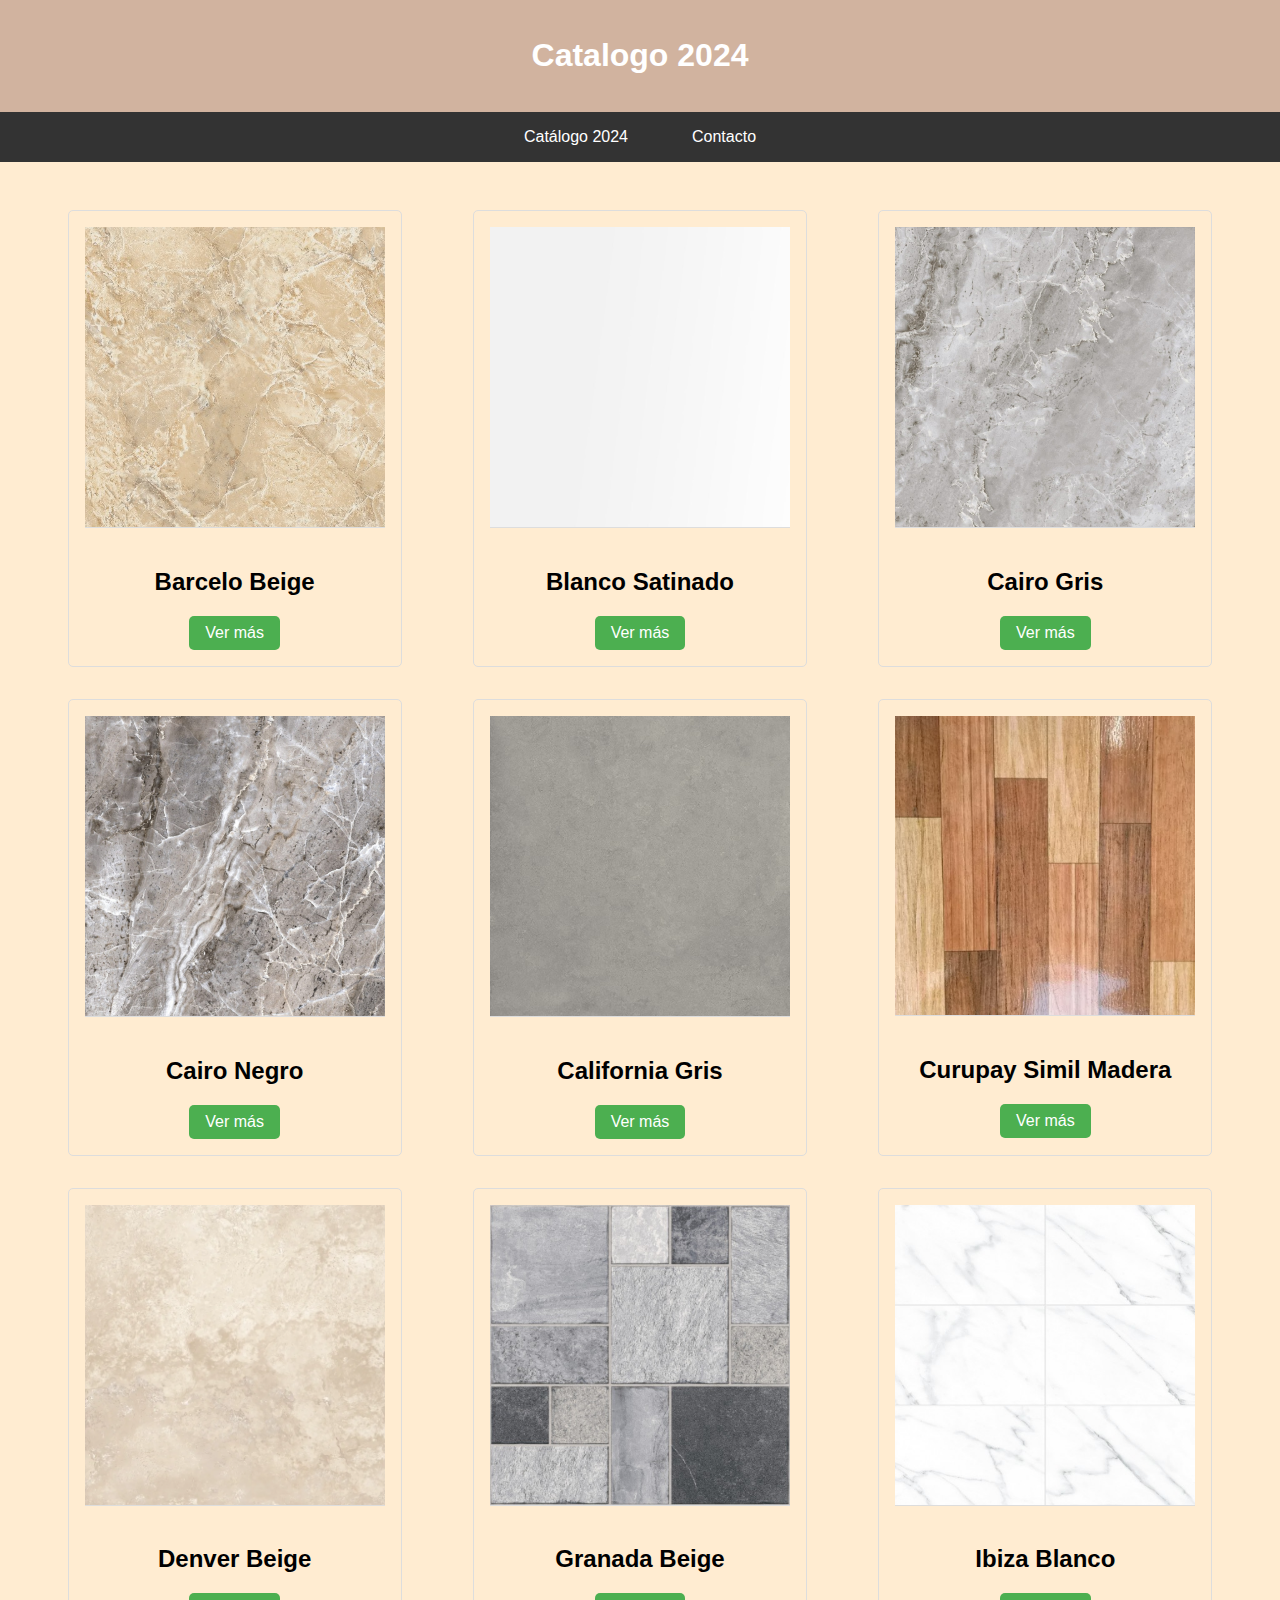
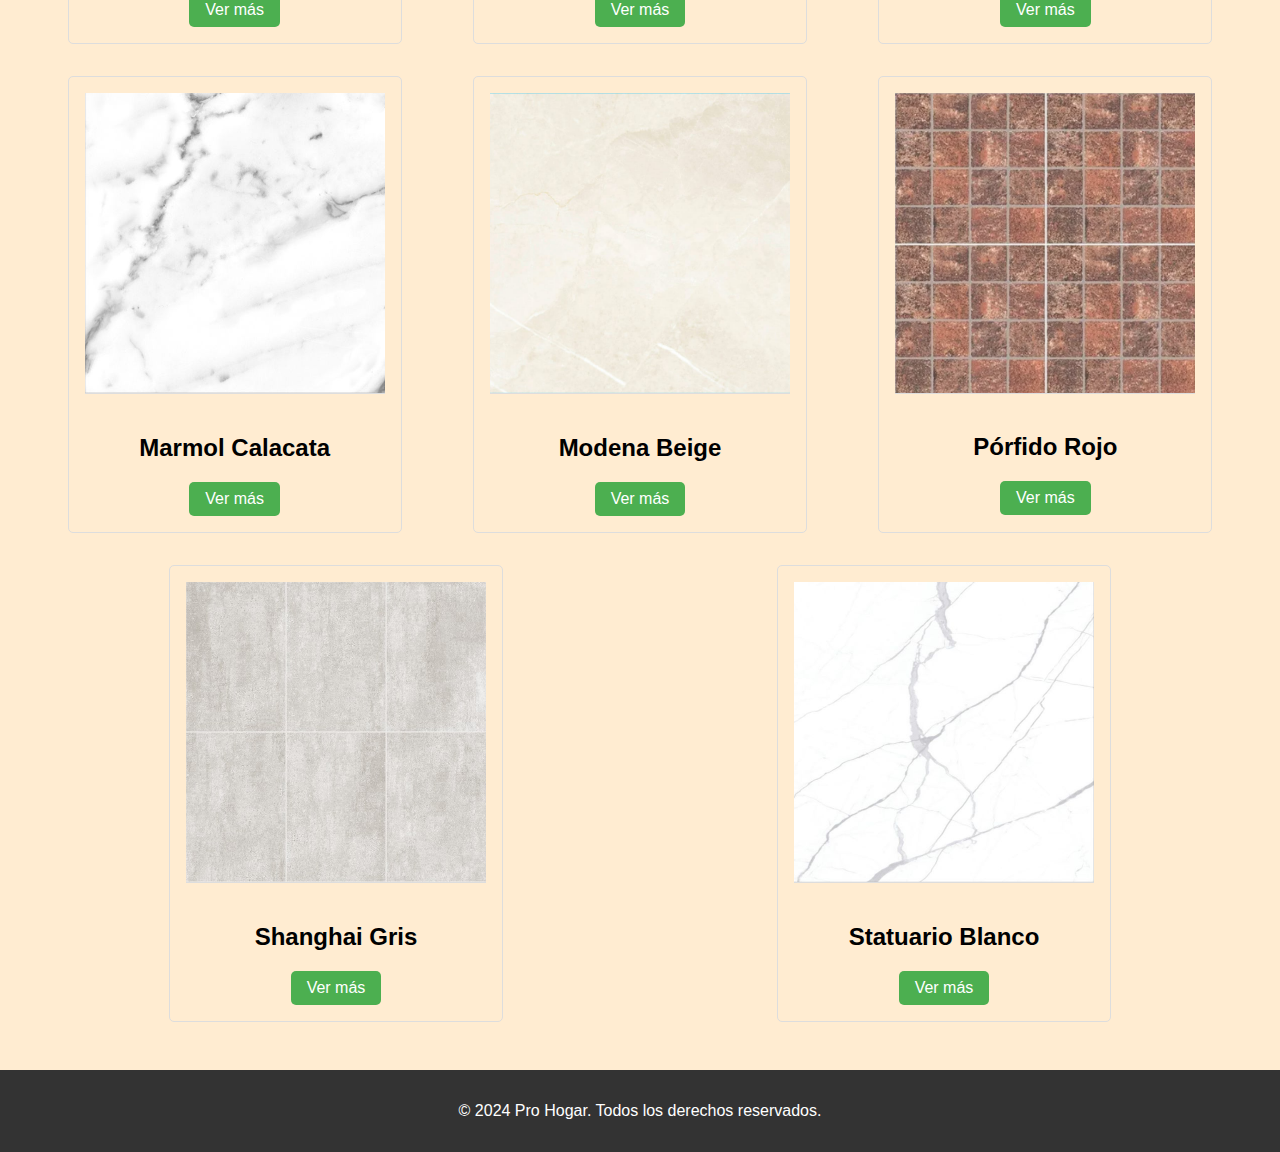
==== public/Catalogo2024/index.html @ 8706077a "Page index &Catalogo" ====
<!DOCTYPE html>
<html lang="es">
<head>
    <meta charset="UTF-8">
    <meta name="viewport" content="width=device-width, initial-scale=1.0">
    <title>Pro Hogar</title>
    <link rel="stylesheet" href="index.css">
    
</head>
<body>
<header>
    <h1>Catalogo 2024</h1>
</header>
<nav>
    <div class="menu-icon" onclick="toggleMenu()" aria-label="Menú">
            &#9776;
    </div>
    <ul id="nav-menu">
            <li><a href="#">Catálogo 2024</a></li>
            <li><a href="#">Contacto</a></li>
    </ul>
</nav>
<main>
<section class="product-list">
    <!-- Barcelo Beige -->
    <article class="product-item">
        <img src="imagenes/barcelosbeigecara01.png" alt="Barcelo Beige">
        <h2>Barcelo Beige</h2>
        <button onclick="openModal('modal1')">Ver más</button>


<div id="modal1" class="modal">
<div class="modal-content">
<div class="modal-header">
    <h2>Barcelo Beige</h2>
    <span class="close" onclick="closeModal('modal1')">&times;</span>
</div>
<div class="modal-body">
    <div class="carousel" id="modal1">
        <img src="imagenes/BarceloBeige/barcelobeige1.png" alt="Barcelo Beige" class="carousel-image">
        <img src="imagenes/BarceloBeige/barcelobeige2.png" alt="Barcelo Beige" class="carousel-image" style="display:none;">
        <img src="imagenes/BarceloBeige/barcelobeige3.png" alt="Barcelo Beige" class="carousel-image" style="display:none;">
        <img src="imagenes/BarceloBeige/barcelobeige4.png" alt="Barcelo Beige" class="carousel-image" style="display:none;">
        <img src="imagenes/BarceloBeige/barcelobeige5.png" alt="Barcelo Beige" class="carousel-image" style="display:none;">
        <a class="prev" onclick="changeSlide(-1)">&#10094;</a>
        <a class="next" onclick="changeSlide(1)">&#10095;</a>
    </div>
    <div class="carousel-indicators">
        <span class="dot" onclick="currentSlide(1)"></span>
        <span class="dot" onclick="currentSlide(2)"></span>
        <span class="dot" onclick="currentSlide(3)"></span>
        <span class="dot" onclick="currentSlide(4)"></span>
        <span class="dot" onclick="currentSlide(5)"></span>
    </div>
    <p>Uso: Piso Junta: 3mm Acabado: Brillante Textura: Liso Revestimiento mínimo: 3mm</p>
</div>
<div class="modal-footer">
    <button onclick="closeModal('modal1')">Cerrar</button>
</div>
</div>
</div>
    </article>
    <!-- Blanco Satinado -->
    <article class="product-item">
        <img src="imagenes/blancosatinado.png" alt="Blanco Satinado">
        <h2>Blanco Satinado</h2>
        <button onclick="openModal('modal2')">Ver más</button>
    
        <!-- Ventana emergente (modal) -->
        <div id="modal2" class="modal">
            <div class="modal-content">
                <div class="modal-header">
                    <h2>Blanco Satinado</h2>
                    <span class="close" onclick="closeModal('modal2')">&times;</span>
                </div>
                <div class="modal-body">
                    <div class="carousel">
                        <img src="imagenes/BlancoSatinado/blancosatinado1.png" alt="Blanco Satinado" class="carousel-image">
                        <img src="imagenes/BlancoSatinado/blancosatinado2.png" alt="Blanco Satinado" class="carousel-image">
                        <img src="imagenes/BlancoSatinado/blancosatinado3.png" alt="Blanco Satinado" class="carousel-image">
                        <img src="imagenes/BlancoSatinado/blancosatinado4.png" alt="Blanco Satinado" class="carousel-image">
                        <img src="imagenes/BlancoSatinado/blancosatinado5.png" alt="Blanco Satinado" class="carousel-image">
                        <img src="imagenes/BlancoSatinado/blancosatinado6.png" alt="Blanco Satinado" class="carousel-image">
                        <a class="prev" onclick="changeSlide(-1)">&#10094;</a>
                        <a class="next" onclick="changeSlide(1)">&#10095;</a>
                    </div>
                    <div class="carousel-indicators">
                        <span class="dot" onclick="currentSlide(1)"></span>
                        <span class="dot" onclick="currentSlide(2)"></span>
                        <span class="dot" onclick="currentSlide(3)"></span>
                        <span class="dot" onclick="currentSlide(4)"></span>
                        <span class="dot" onclick="currentSlide(5)"></span>
                        <span class="dot" onclick="currentSlide(6)"></span>
                    </div>
                    <p>Uso: Piso Junta: 3mm Acabado: Brillante Textura: Liso Revestimiento mínimo: 3mm</p>
                </div>
                <div class="modal-footer">
                    <button onclick="closeModal('modal2')">Cerrar</button>
                </div>
            </div>
        </div>
    </article>
    <!-- Cairo Gris -->
    <article class="product-item">
        <img src="imagenes/cairo-gris-placa.png" alt="Cairo Gris">
        <h2>Cairo Gris</h2>
        <button onclick="openModal('modal4')">Ver más</button>
    
        <!-- Ventana emergente (modal) -->
        <div id="modal4" class="modal">
            <div class="modal-content">
                <div class="modal-header">
                    <h2>Cairo Gris</h2>
                    <span class="close" onclick="closeModal('modal4')">&times;</span>
                </div>
                <div class="modal-body">
                    <div class="carousel">
                        <img src="imagenes/CairoGris/cairo-gris1.jpg" alt="Cairo Negro" class="carousel-image">
                        <img src="imagenes/CairoGris/cairo-gris2.jpg" alt="Cairo Negro" class="carousel-image" style="display:none;">
                        <img src="imagenes/CairoGris/cairo-gris3.jpg" alt="Cairo Negro" class="carousel-image" style="display:none;">
                        <img src="imagenes/CairoGris/cairo-gris4.jpg" alt="Cairo Negro" class="carousel-image" style="display:none;">
                        <a class="prev" onclick="changeSlide(-1)">&#10094;</a>
                        <a class="next" onclick="changeSlide(1)">&#10095;</a>
                    </div>
                    <div class="carousel-indicators">
                        <span class="dot" onclick="currentSlide(1)"></span>
                        <span class="dot" onclick="currentSlide(2)"></span>
                        <span class="dot" onclick="currentSlide(3)"></span>
                        <span class="dot" onclick="currentSlide(4)"></span>
                    </div>
                    <p>Uso: Piso Junta: 3mm Acabado: Brillante Textura: Liso Revestimiento mínimo: 3mm</p>
                </div>
                <div class="modal-footer">
                    <button onclick="closeModal('modal4')">Cerrar</button>
                </div>
            </div>
        </div>
    </article>
    <!-- Cairo Negro -->
    <article class="product-item">
        <img src="imagenes/cairo-negro-placa.png" alt="Cairo Negro">
        <h2>Cairo Negro</h2>
        <button onclick="openModal('modal3')">Ver más</button>
    
        <!-- Ventana emergente (modal) -->
        <div id="modal3" class="modal">
            <div class="modal-content">
                <div class="modal-header">
                    <h2>Cairo Negro</h2>
                    <span class="close" onclick="closeModal('modal3')">&times;</span>
                </div>
                <div class="modal-body">
                    <div class="carousel">
                        <img src="imagenes/CairoNegro/cairo-negro1.jpg" alt="Cairo Negro" class="carousel-image">
                        <img src="imagenes/CairoNegro/cairo-negro2.jpg" alt="Cairo Negro" class="carousel-image" style="display:none;">
                        <img src="imagenes/CairoNegro/cairo-negro3.jpg" alt="Cairo Negro" class="carousel-image" style="display:none;">
                        <img src="imagenes/CairoNegro/cairo-negro4.jpg" alt="Cairo Negro" class="carousel-image" style="display:none;">
                        <a class="prev" onclick="changeSlide(-1)">&#10094;</a>
                        <a class="next" onclick="changeSlide(1)">&#10095;</a>
                    </div>
                    <div class="carousel-indicators">
                        <span class="dot" onclick="currentSlide(1)"></span>
                        <span class="dot" onclick="currentSlide(2)"></span>
                        <span class="dot" onclick="currentSlide(3)"></span>
                        <span class="dot" onclick="currentSlide(4)"></span>
                    </div>
                    <p>Uso: Piso Junta: 3mm Acabado: Brillante Textura: Liso Revestimiento mínimo: 3mm</p>
                </div>
                <div class="modal-footer">
                    <button onclick="closeModal('modal3')">Cerrar</button>
                </div>
            </div>
        </div>
    </article>
    <!-- California Gris -->
    <article class="product-item">
        <img src="imagenes/californiagriscara01.png" alt="California Gris">
        <h2>California Gris</h2>
        <button onclick="openModal('modal5')">Ver más</button>
    
        <!-- Ventana emergente (modal) -->
        <div id="modal5" class="modal">
            <div class="modal-content">
                <div class="modal-header">
                    <h2>California Gris</h2>
                    <span class="close" onclick="closeModal('modal5')">&times;</span>
                </div>
                <div class="modal-body">
                    <div class="carousel">
                        <img src="imagenes/CaliforniaGris/californiagris1.png" alt="California Gris" class="carousel-image">
                        <img src="imagenes/CaliforniaGris/californiagris2.png" alt="California Gris" class="carousel-image" style="display:none;">
                        <img src="imagenes/CaliforniaGris/californiagris3.png" alt="California Gris" class="carousel-image" style="display:none;">
                        <img src="imagenes/CaliforniaGris/californiagris4.png" alt="California Gris" class="carousel-image" style="display:none;">
                        <a class="prev" onclick="changeSlide(-1)">&#10094;</a>
                        <a class="next" onclick="changeSlide(1)">&#10095;</a>
                    </div>
                    <div class="carousel-indicators">
                        <span class="dot" onclick="currentSlide(1)"></span>
                        <span class="dot" onclick="currentSlide(2)"></span>
                        <span class="dot" onclick="currentSlide(3)"></span>
                        <span class="dot" onclick="currentSlide(4)"></span>
                    </div>
                    <p>Uso: Piso Junta: 3mm Acabado: Brillante Textura: Liso Revestimiento mínimo: 3mm</p>
                </div>
                <div class="modal-footer">
                    <button onclick="closeModal('modal5')">Cerrar</button>
                </div>
            </div>
        </div>
    </article>
    <!-- Curupay Simil Madera -->
    <article class="product-item">
        <img src="imagenes/curupay.png" alt="Curupay Simil Madera">
        <h2>Curupay Simil Madera</h2>
        <button onclick="openModal('modal6')">Ver más</button>
    
        <!-- Ventana emergente (modal) -->
        <div id="modal6" class="modal">
            <div class="modal-content">
                <div class="modal-header">
                    <h2>Curupay Simil Madera</h2>
                    <span class="close" onclick="closeModal('modal6')">&times;</span>
                </div>
                <div class="modal-body">
                    <div class="carousel">
                        <img src="imagenes/CurupaySimilMadera/curupay1.png" alt="Curupay Simil Madera" class="carousel-image">
                        <img src="imagenes/CurupaySimilMadera/curupay2.png" alt="Curupay Simil Madera" class="carousel-image" style="display:none;">
                        <img src="imagenes/CurupaySimilMadera/curupay3.png" alt="Curupay Simil Madera" class="carousel-image" style="display:none;">
                        <img src="imagenes/CurupaySimilMadera/curupay4.png" alt="Curupay Simil Madera" class="carousel-image" style="display:none;">
                        <a class="prev" onclick="changeSlide(-1)">&#10094;</a>
                        <a class="next" onclick="changeSlide(1)">&#10095;</a>
                    </div>
                    <div class="carousel-indicators">
                        <span class="dot" onclick="currentSlide(1)"></span>
                        <span class="dot" onclick="currentSlide(2)"></span>
                        <span class="dot" onclick="currentSlide(3)"></span>
                        <span class="dot" onclick="currentSlide(4)"></span>
                    </div>
                    <p>Uso: Piso Junta: 3mm Acabado: Brillante Textura: Simil Madera Revestimiento mínimo: 3mm</p>
                </div>
                <div class="modal-footer">
                    <button onclick="closeModal('modal6')">Cerrar</button>
                </div>
            </div>
        </div>
    </article>
    <!-- Denver Beige -->
    <article class="product-item">
        <img src="imagenes/denverbeige.png" alt="Denver Beige">
        <h2>Denver Beige</h2>
        <button onclick="openModal('modal7')">Ver más</button>
    
        <!-- Ventana emergente (modal) -->
        <div id="modal7" class="modal">
            <div class="modal-content">
                <div class="modal-header">
                    <h2>Denver Beige</h2>
                    <span class="close" onclick="closeModal('modal7')">&times;</span>
                </div>
                <div class="modal-body">
                    <div class="carousel">
                        <img src="imagenes/DenverBeige/denverbeige1.png" alt="Denver Beige" class="carousel-image">
                        <img src="imagenes/DenverBeige/denverbeige2.png" alt="Denver Beige" class="carousel-image" style="display:none;">
                        <img src="imagenes/DenverBeige/denverbeige3.png" alt="Denver Beige" class="carousel-image" style="display:none;">
                        <img src="imagenes/DenverBeige/denverbeige4.png" alt="Denver Beige" class="carousel-image" style="display:none;">
                        <a class="prev" onclick="changeSlide(-1)">&#10094;</a>
                        <a class="next" onclick="changeSlide(1)">&#10095;</a>
                    </div>
                    <div class="carousel-indicators">
                        <span class="dot" onclick="currentSlide(1)"></span>
                        <span class="dot" onclick="currentSlide(2)"></span>
                        <span class="dot" onclick="currentSlide(3)"></span>
                        <span class="dot" onclick="currentSlide(4)"></span>
                    </div>
                    <p>Uso: Piso Junta: 3mm Acabado: Brillante Textura: Liso Revestimiento mínimo: 3mm</p>
                </div>
                <div class="modal-footer">
                    <button onclick="closeModal('modal7')">Cerrar</button>
                </div>
            </div>
        </div>
    </article>
    <!-- Granada Beige -->
    <article class="product-item">
        <img src="imagenes/granadabeige.png" alt="Granada Beige">
        <h2>Granada Beige</h2>
        <button onclick="openModal('modal8')">Ver más</button>
    
        <!-- Ventana emergente (modal) -->
        <div id="modal8" class="modal">
            <div class="modal-content">
                <div class="modal-header">
                    <h2>Granada Beige</h2>
                    <span class="close" onclick="closeModal('modal8')">&times;</span>
                </div>
                <div class="modal-body">
                    <div class="carousel">
                        <img src="imagenes/GranadaBeige/granadabeige1.png" alt="Granada Beige" class="carousel-image">
                        <img src="imagenes/GranadaBeige/granadabeige2.png" alt="Granada Beige" class="carousel-image" style="display:none;">
                        <img src="imagenes/GranadaBeige/granadabeige3.png" alt="Granada Beige" class="carousel-image" style="display:none;">
                        <img src="imagenes/GranadaBeige/granadabeige4.png" alt="Granada Beige" class="carousel-image" style="display:none;">
                        <a class="prev" onclick="changeSlide(-1)">&#10094;</a>
                        <a class="next" onclick="changeSlide(1)">&#10095;</a>
                    </div>
                    <div class="carousel-indicators">
                        <span class="dot" onclick="currentSlide(1)"></span>
                        <span class="dot" onclick="currentSlide(2)"></span>
                        <span class="dot" onclick="currentSlide(3)"></span>
                        <span class="dot" onclick="currentSlide(4)"></span>
                    </div>
                    <p>Uso: Piso Junta: 3mm Acabado: Brillante Textura: Liso Revestimiento mínimo: 3mm</p>
                </div>
                <div class="modal-footer">
                    <button onclick="closeModal('modal8')">Cerrar</button>
                </div>
            </div>
        </div>
    </article>
    <!-- Ibiza Blanco -->
    <article class="product-item">
        <img src="imagenes/paoibiza34x51.png" alt="Ibiza Blanco">
        <h2>Ibiza Blanco</h2>
        <button onclick="openModal('modal9')">Ver más</button>
    
        <!-- Ventana emergente (modal) -->
        <div id="modal9" class="modal">
            <div class="modal-content">
                <div class="modal-header">
                    <h2>Ibiza Blanco</h2>
                    <span class="close" onclick="closeModal('modal9')">&times;</span>
                </div>
                <div class="modal-body">
                    <div class="carousel">
                        <img src="imagenes/IbizaBlanco/ibizablanco1.png" alt="Ibiza Blanco" class="carousel-image">
                        <img src="imagenes/IbizaBlanco/ibizablanco2.png" alt="Ibiza Blanco" class="carousel-image" style="display:none;">
                        <img src="imagenes/IbizaBlanco/ibizablanco3.png" alt="Ibiza Blanco" class="carousel-image" style="display:none;">
                        <img src="imagenes/IbizaBlanco/ibizablanco4.png" alt="Ibiza Blanco" class="carousel-image" style="display:none;">
                        <a class="prev" onclick="changeSlide(-1)">&#10094;</a>
                        <a class="next" onclick="changeSlide(1)">&#10095;</a>
                    </div>
                    <div class="carousel-indicators">
                        <span class="dot" onclick="currentSlide(1)"></span>
                        <span class="dot" onclick="currentSlide(2)"></span>
                        <span class="dot" onclick="currentSlide(3)"></span>
                        <span class="dot" onclick="currentSlide(4)"></span>
                    </div>
                    <p>Uso: Piso Junta: 3mm Acabado: Brillante Textura: Liso Revestimiento mínimo: 3mm</p>
                </div>
                <div class="modal-footer">
                    <button onclick="closeModal('modal9')">Cerrar</button>
                </div>
            </div>
        </div>
    </article>
    <!-- Mármol Calacata -->
    <article class="product-item">
        <img src="imagenes/calacta-placa.png" alt="Ibiza Blanco">
        <h2>Marmol Calacata</h2>
        <button onclick="openModal('modal10')">Ver más</button>
    
        <!-- Ventana emergente (modal) -->
        <div id="modal10" class="modal">
            <div class="modal-content">
                <div class="modal-header">
                    <h2>Marmol Calacata</h2>
                    <span class="close" onclick="closeModal('modal10')">&times;</span>
                </div>
                <div class="modal-body">
                    <div class="carousel">
                        <img src="imagenes/MarmolCalacata/MarmolCalacata1.png" alt="Ibiza Blanco" class="carousel-image">
                        <img src="imagenes/MarmolCalacata/MarmolCalacata2.png" alt="Ibiza Blanco" class="carousel-image" style="display:none;"> 
                        <img src="imagenes/MarmolCalacata/MarmolCalacata3.png" alt="Ibiza Blanco" class="carousel-image" style="display:none;">
                        <img src="imagenes/MarmolCalacata/MarmolCalacata4.png" alt="Ibiza Blanco" class="carousel-image" style="display:none;">         
                        <a class="prev" onclick="changeSlide(-1)">&#10094;</a>
                        <a class="next" onclick="changeSlide(1)">&#10095;</a>
                    </div>
                    <div class="carousel-indicators">
                        <span class="dot" onclick="currentSlide(1)"></span>
                        <span class="dot" onclick="currentSlide(2)"></span>
                        <span class="dot" onclick="currentSlide(3)"></span>
                        <span class="dot" onclick="currentSlide(4)"></span>
                    </div>
                    <p>Uso: Piso Junta: 3mm Acabado: Brillante Textura: Liso Revestimiento mínimo: 3mm</p>
                </div>
                <div class="modal-footer">
                    <button onclick="closeModal('modal10')">Cerrar</button>
                </div>
            </div>
        </div>
    </article>
    <!-- Modena Beige -->
    <article class="product-item">
        <img src="imagenes/modenabeige.png" alt="Ibiza Blanco">
        <h2>Modena Beige</h2>
        <button onclick="openModal('modal11')">Ver más</button>
    
        <!-- Ventana emergente (modal) -->
        <div id="modal11" class="modal">
            <div class="modal-content">
                <div class="modal-header">
                    <h2>Modena Beige</h2>
                    <span class="close" onclick="closeModal('modal11')">&times;</span>
                </div>
                <div class="modal-body">
                    <div class="carousel">
                        <img src="imagenes/ModenaBeige/ModenaBeige1.png" alt="Ibiza Blanco" class="carousel-image">
                        <img src="imagenes/ModenaBeige/ModenaBeige2.png" alt="Ibiza Blanco" class="carousel-image" style="display:none;"> 
                        <img src="imagenes/ModenaBeige/ModenaBeige3.png" alt="Ibiza Blanco" class="carousel-image" style="display:none;">
                        <img src="imagenes/ModenaBeige/ModenaBeige4.png" alt="Ibiza Blanco" class="carousel-image" style="display:none;">         
                        <a class="prev" onclick="changeSlide(-1)">&#10094;</a>
                        <a class="next" onclick="changeSlide(1)">&#10095;</a>
                    </div>
                    <div class="carousel-indicators">
                        <span class="dot" onclick="currentSlide(1)"></span>
                        <span class="dot" onclick="currentSlide(2)"></span>
                        <span class="dot" onclick="currentSlide(3)"></span>
                        <span class="dot" onclick="currentSlide(4)"></span>
                    </div>
                    <p>Uso: Piso Junta: 3mm Acabado: Brillante Textura: Liso Revestimiento mínimo: 3mm</p>
                </div>
                <div class="modal-footer">
                    <button onclick="closeModal('modal11')">Cerrar</button>
                </div>
            </div>
        </div>
    </article>
    <!-- Pórfido Rojo --> 
    <article class="product-item">
        <img src="imagenes/porfido.png" alt="porfido">
        <h2>Pórfido Rojo</h2>
        <button onclick="openModal('modal12')">Ver más</button>
    
        <!-- Ventana emergente (modal) -->
        <div id="modal12" class="modal">
            <div class="modal-content">
                <div class="modal-header">
                    <h2>Pórfido Rojo</h2>
                    <span class="close" onclick="closeModal('modal12')">&times;</span>
                </div>
                <div class="modal-body">
                    <div class="carousel">
                        <img src="imagenes/PorfidoRojo/PorfidoRojo1.png" alt="porfido" class="carousel-image">
                        <img src="imagenes/PorfidoRojo/PorfidoRojo2.png" alt="porfido" class="carousel-image" style="display:none;"> 
                        <img src="imagenes/PorfidoRojo/PorfidoRojo3.png" alt="porfido" class="carousel-image" style="display:none;">
                        <img src="imagenes/PorfidoRojo/PorfidoRojo4.png" alt="porfido" class="carousel-image" style="display:none;">         
                        <a class="prev" onclick="changeSlide(-1)">&#10094;</a>
                        <a class="next" onclick="changeSlide(1)">&#10095;</a>
                    </div>
                    <div class="carousel-indicators">
                        <span class="dot" onclick="currentSlide(1)"></span>
                        <span class="dot" onclick="currentSlide(2)"></span>
                        <span class="dot" onclick="currentSlide(3)"></span>
                        <span class="dot" onclick="currentSlide(4)"></span>
                    </div>
                    <p>Uso: Piso Junta: 3mm Acabado: Brillante Textura: Liso Revestimiento mínimo: 3mm</p>
                </div>
                <div class="modal-footer">
                    <button onclick="closeModal('modal12')">Cerrar</button>
                </div>
            </div>
        </div>
    </article>
    <!-- Shanghai Gris -->
    <article class="product-item">
    <img src="imagenes/shangai34x51panelweb.png" alt="Shanghai Gris">
    <h2>Shanghai Gris</h2>
    <button onclick="openModal('modal13')">Ver más</button>

    <div id="modal13" class="modal">
        <div class="modal-content">
            <div class="modal-header">
                <h2>Shanghai Gris</h2>
                <span class="close" onclick="closeModal('modal13')">&times;</span>
            </div>
            <div class="modal-body">
                <div class="carousel">
                    <img src="imagenes/shanghigris/shanhi-gris1.png" alt="porfido" class="carousel-image">
                    <img src="imagenes/shanghigris/shanhi-gris2.png" alt="porfido" class="carousel-image" style="display:none;"> 
                    <img src="imagenes/shanghigris/shanhi-gris3.png" alt="porfido" class="carousel-image" style="display:none;">
                    <img src="imagenes/shanghigris/shanhi-gris4.png" alt="porfido" class="carousel-image" style="display:none;">
                    <a class="prev" onclick="changeSlide(-1)">&#10094;</a>
                    <a class="next" onclick="changeSlide(1)">&#10095;</a>
                </div>
                <div class="carousel-indicators">
                    <span class="dot" onclick="currentSlide(1)"></span>
                    <span class="dot" onclick="currentSlide(2)"></span>
                    <span class="dot" onclick="currentSlide(3)"></span>
                    <span class="dot" onclick="currentSlide(4)"></span>
                </div>
                <p>Uso: Piso Junta: 3mm Acabado: Brillante Textura: Liso Revestimiento mínimo: 3mm</p>
            </div>
            <div class="modal-footer">
                <button onclick="closeModal('modal13')">Cerrar</button>
            </div>
        </div>
    </div>
    </article>
    <!-- Statuario Blanco -->
    <article class="product-item">
        <img src="imagenes/statuario-blanco-placa.png" alt="Statuario Blanco">
        <h2>Statuario Blanco</h2>
        <button onclick="openModal('modal14')">Ver más</button>
    
        <div id="modal14" class="modal">
            <div class="modal-content">
                <div class="modal-header">
                    <h2>Statuario Blanco</h2>
                    <span class="close" onclick="closeModal('modal14')">&times;</span>
                </div>
                <div class="modal-body">
                    <div class="carousel">
                        <img src="imagenes/StautarioBlanco/statuarioblanco1.png" alt="porfido" class="carousel-image">
                        <img src="imagenes/StautarioBlanco/statuarioblanco2.png" alt="porfido" class="carousel-image" style="display:none;"> 
                        <img src="imagenes/StautarioBlanco/statuarioblanco3.png" alt="porfido" class="carousel-image" style="display:none;">
                        <img src="imagenes/StautarioBlanco/statuarioblanco4.png" alt="porfido" class="carousel-image" style="display:none;">
                        <img src="imagenes/StautarioBlanco/statuarioblanco5.png" alt="porfido" class="carousel-image" style="display:none;">


                        <a class="prev" onclick="changeSlide(-1)">&#10094;</a>
                        <a class="next" onclick="changeSlide(1)">&#10095;</a>
                    </div>
                    <div class="carousel-indicators">
                        <span class="dot" onclick="currentSlide(1)"></span>
                        <span class="dot" onclick="currentSlide(2)"></span>
                        <span class="dot" onclick="currentSlide(3)"></span>
                        <span class="dot" onclick="currentSlide(4)"></span>
                        <span class="dot" onclick="currentSlide(5)"></span>
                    </div>
                    <p>Uso: Piso Junta: 3mm Acabado: Brillante Textura: Liso Revestimiento mínimo: 3mm</p>
                </div>
                <div class="modal-footer">
                    <button onclick="closeModal('modal14')">Cerrar</button>
                </div>
            </div>
        </div>
        </article>

    

</section>
</main>
    <footer>
        <p>&copy; 2024 Pro Hogar. Todos los derechos reservados.</p>
    </footer>

    <script src="index.js"></script>
</body>
</html>
---- public/Catalogo2024/index.css ----
body {
  font-family: Arial, sans-serif;
  margin: 0;
  padding: 0;
  background-color: #ffecd1;
}

header {
  background-color: #d1b39f;
  color: white;
  text-align: center;
  padding: 1rem 0;
}

nav {
  background-color: #333;
  position: relative;
}

.menu-icon {
  display: none;
  font-size: 30px;
  color: white;
  padding: 1rem;
  cursor: pointer;
  text-align: right;
}

nav ul {
  list-style-type: none;
  padding: 0;
  margin: 0;
  display: flex;
  justify-content: center;
}

nav ul li {
  margin: 0 1rem;
}

nav ul li a {
  color: white;
  text-decoration: none;
  padding: 1rem;
  display: block;
}

nav ul li a:hover {
  background-color: #575757;
}

main {
  padding: 2rem;
}

.product-list {
  display: flex;
  justify-content: space-around;
  flex-wrap: wrap;
}

.product-item {
  border: 1px solid #ddd;
  border-radius: 5px;
  padding: 1rem;
  margin: 1rem;
  width: 300px;
  text-align: center;
}

.product-item img {
  max-width: 100%;
  height: auto;
  border-bottom: 1px solid #ddd;
  margin-bottom: 1rem;
}

.price {
  font-weight: bold;
  color: #4CAF50;
}

button {
  background-color: #4CAF50;
  color: white;
  border: none;
  padding: 0.5rem 1rem;
  text-align: center;
  cursor: pointer;
  border-radius: 5px;
  font-size: 1rem;
}

button:hover {
  background-color: #45a049;
}

footer {
  background-color: #333;
  color: white;
  text-align: center;
  padding: 1rem 0;
}

@media (max-width: 768px) {
  .menu-icon {
      display: block;
  }

  nav ul {
      display: none;
      flex-direction: column;
      width: 100%;
  }

  nav ul li {
      margin: 0;
      text-align: center;
  }

  nav ul li a {
      padding: 1rem 0;
  }
}

/* Estilos de la ventana emergente (modal) */
.modal {
  display: none;
  position: fixed;
  z-index: 1000;
  left: 0;
  top: 0;
  width: 100%;
  height: 100%;
  overflow: auto;
  background-color: rgba(0, 0, 0, 0.5);
}
.modal-content {
  background-color: #fff;
  margin: 5% auto;
  padding: 20px;
  border: 1px solid #888;
  width: 80%;
  max-width: 800px;
  position: relative;
}
.modal-header, .modal-body, .modal-footer {
  padding: 10px;
}
.modal-header {
  border-bottom: 1px solid #ddd;
  display: flex;
  justify-content: space-between;
  align-items: center;
}
.modal-header h2 {
  margin: 0;
}
.close {
  color: #aaa;
  font-size: 28px;
  font-weight: bold;
  cursor: pointer;
}
.close:hover,
.close:focus {
  color: #000;
  text-decoration: none;
  cursor: pointer;
}
.modal-body {
  text-align: center;
}
.modal-body p {
  text-align: center;
}
.modal-footer {
  text-align: center;
}
.carousel {
  position: relative;
  width: 100%;
  max-width: 600px;
  margin: auto;
}
.carousel img {
  width: 100%;
  max-height: 400px;
  object-fit: cover;
}
.prev, .next {
  cursor: pointer;
  position: absolute;
  top: 50%;
  width: auto;
  padding: 16px;
  color: white;
  font-weight: bold;
  font-size: 18px;
  transition: 0.6s ease;
  border-radius: 0 3px 3px 0;
  user-select: none;
  background-color: rgba(0, 0, 0, 0.5);
  transform: translateY(-50%);
}
.prev {
  left: 0;
  border-radius: 3px 0 0 3px;
}
.next {
  right: 0;
  border-radius: 0 3px 3px 0;
}
.prev:hover, .next:hover {
  background-color: rgba(0, 0, 0, 0.8);
}
.carousel-indicators {
  text-align: center;
  padding-top: 10px;
}
span.dot.active, .carousel-indicators .dot:hover {
  background-color: #717171;
}
.carousel-indicators .dot {
  cursor: pointer;
  height: 15px;
  width: 15px;
  margin: 0 2px;
  background-color: #bbb;
  border-radius: 50%;
  display: inline-block;
  transition: background-color 0.6s ease;
}


.dot {
  height: 15px;
  width: 15px;
  margin: 0 2px;
  background-color: #bbb;
  border-radius: 50%;
  display: inline-block;
  transition: background-color 0.3s ease;
}
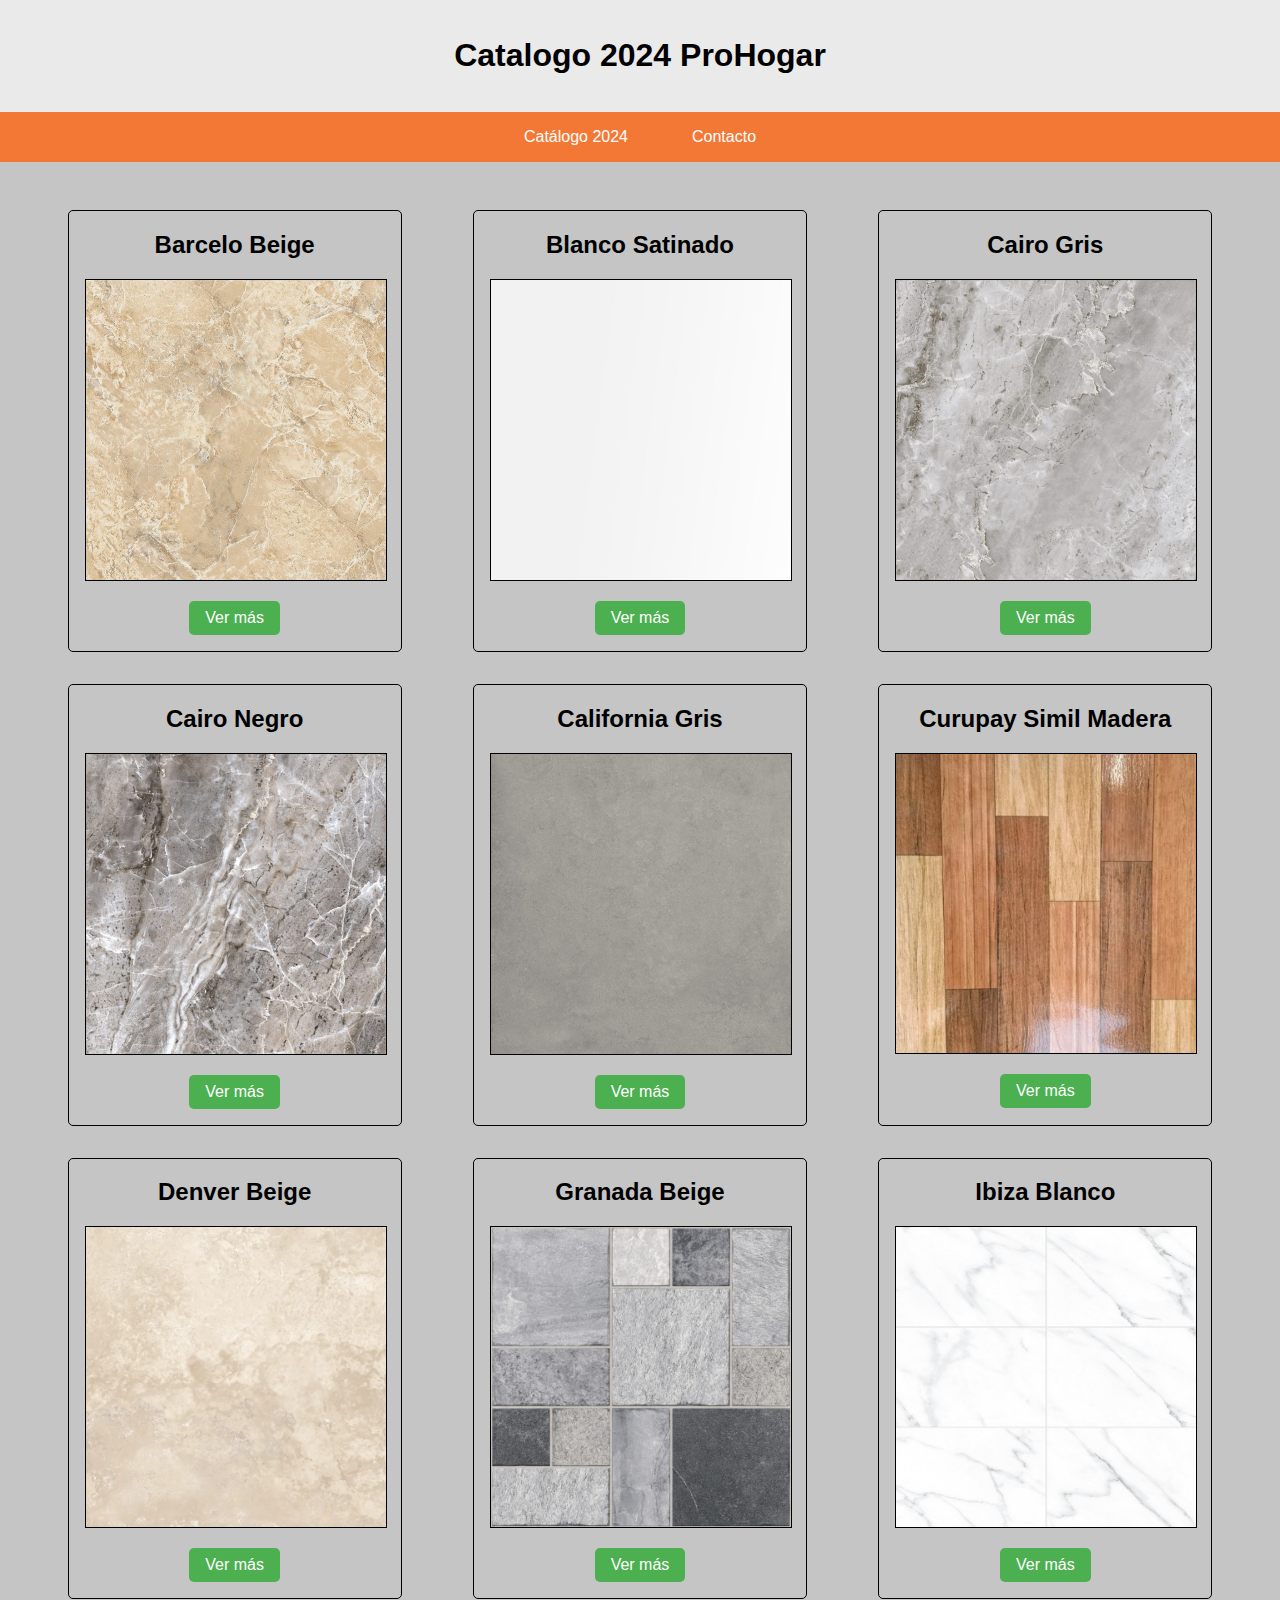
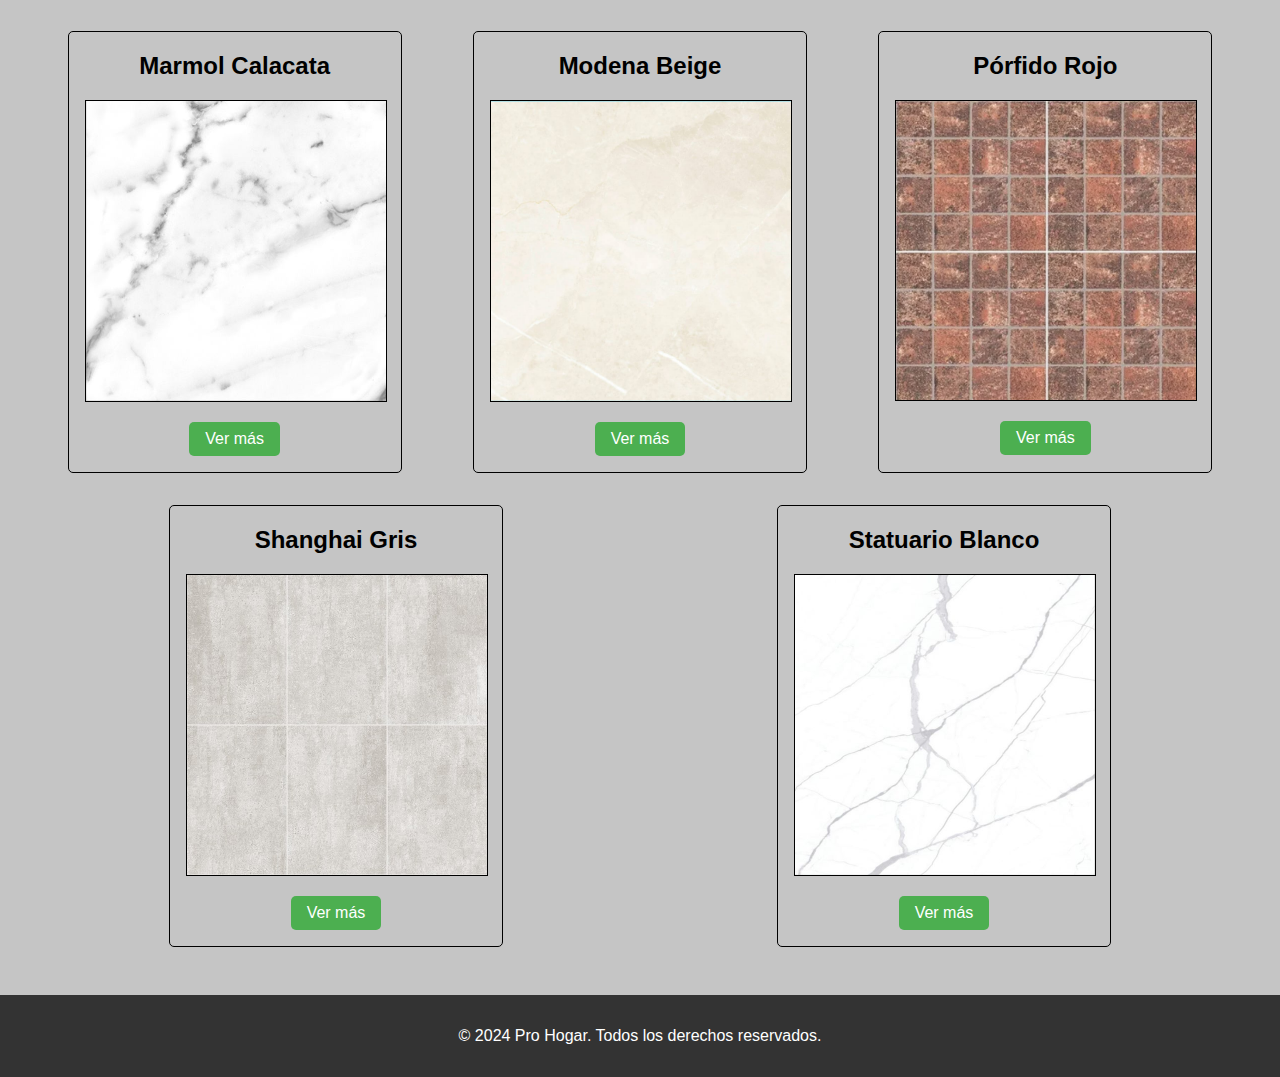
==== commit c45a3bfa: "patch redirect page contacto" ====
--- a/public/Catalogo2024/index.html
+++ b/public/Catalogo2024/index.html
@@ -9,34 +9,34 @@
 </head>
 <body>
 <header>
-    <h1>Catalogo 2024</h1>
+    <h1>Catalogo 2024 ProHogar</h1>
 </header>
 <nav>
     <div class="menu-icon" onclick="toggleMenu()" aria-label="Menú">
             &#9776;
     </div>
     <ul id="nav-menu">
-            <li><a href="#">Catálogo 2024</a></li>
-            <li><a href="#">Contacto</a></li>
+            <li><a href="/catalogo2024.html">Catálogo 2024</a></li>
+            <li><a href="/contacto.html">Contacto</a></li>
     </ul>
 </nav>
 <main>
 <section class="product-list">
     <!-- Barcelo Beige -->
     <article class="product-item">
+        <h2>Barcelo Beige</h2>
         <img src="imagenes/barcelosbeigecara01.png" alt="Barcelo Beige">
-        <h2>Barcelo Beige</h2>
         <button onclick="openModal('modal1')">Ver más</button>
 
 
-<div id="modal1" class="modal">
-<div class="modal-content">
-<div class="modal-header">
+    <div id="modal1" class="modal">
+    <div class="modal-content">
+    <div class="modal-header">
     <h2>Barcelo Beige</h2>
     <span class="close" onclick="closeModal('modal1')">&times;</span>
-</div>
-<div class="modal-body">
-    <div class="carousel" id="modal1">
+    </div>
+    <div class="modal-body">
+        <div class="carousel" id="modal1">
         <img src="imagenes/BarceloBeige/barcelobeige1.png" alt="Barcelo Beige" class="carousel-image">
         <img src="imagenes/BarceloBeige/barcelobeige2.png" alt="Barcelo Beige" class="carousel-image" style="display:none;">
         <img src="imagenes/BarceloBeige/barcelobeige3.png" alt="Barcelo Beige" class="carousel-image" style="display:none;">
@@ -44,8 +44,8 @@
         <img src="imagenes/BarceloBeige/barcelobeige5.png" alt="Barcelo Beige" class="carousel-image" style="display:none;">
         <a class="prev" onclick="changeSlide(-1)">&#10094;</a>
         <a class="next" onclick="changeSlide(1)">&#10095;</a>
-    </div>
-    <div class="carousel-indicators">
+        </div>
+        <div class="carousel-indicators">
         <span class="dot" onclick="currentSlide(1)"></span>
         <span class="dot" onclick="currentSlide(2)"></span>
         <span class="dot" onclick="currentSlide(3)"></span>
@@ -53,17 +53,18 @@
         <span class="dot" onclick="currentSlide(5)"></span>
     </div>
     <p>Uso: Piso Junta: 3mm Acabado: Brillante Textura: Liso Revestimiento mínimo: 3mm</p>
-</div>
-<div class="modal-footer">
+    </div>
+    <div class="modal-footer">
     <button onclick="closeModal('modal1')">Cerrar</button>
-</div>
-</div>
-</div>
+    </div>
+    </div>
+    </div>
     </article>
     <!-- Blanco Satinado -->
     <article class="product-item">
+        <h2>Blanco Satinado</h2>
         <img src="imagenes/blancosatinado.png" alt="Blanco Satinado">
-        <h2>Blanco Satinado</h2>
+        
         <button onclick="openModal('modal2')">Ver más</button>
     
         <!-- Ventana emergente (modal) -->
@@ -102,8 +103,9 @@
     </article>
     <!-- Cairo Gris -->
     <article class="product-item">
+        <h2>Cairo Gris</h2>
         <img src="imagenes/cairo-gris-placa.png" alt="Cairo Gris">
-        <h2>Cairo Gris</h2>
+        
         <button onclick="openModal('modal4')">Ver más</button>
     
         <!-- Ventana emergente (modal) -->
@@ -138,8 +140,9 @@
     </article>
     <!-- Cairo Negro -->
     <article class="product-item">
+        <h2>Cairo Negro</h2>
         <img src="imagenes/cairo-negro-placa.png" alt="Cairo Negro">
-        <h2>Cairo Negro</h2>
+        
         <button onclick="openModal('modal3')">Ver más</button>
     
         <!-- Ventana emergente (modal) -->
@@ -174,8 +177,9 @@
     </article>
     <!-- California Gris -->
     <article class="product-item">
+        <h2>California Gris</h2>
         <img src="imagenes/californiagriscara01.png" alt="California Gris">
-        <h2>California Gris</h2>
+        
         <button onclick="openModal('modal5')">Ver más</button>
     
         <!-- Ventana emergente (modal) -->
@@ -210,8 +214,9 @@
     </article>
     <!-- Curupay Simil Madera -->
     <article class="product-item">
+        <h2>Curupay Simil Madera</h2>
         <img src="imagenes/curupay.png" alt="Curupay Simil Madera">
-        <h2>Curupay Simil Madera</h2>
+        
         <button onclick="openModal('modal6')">Ver más</button>
     
         <!-- Ventana emergente (modal) -->
@@ -246,8 +251,9 @@
     </article>
     <!-- Denver Beige -->
     <article class="product-item">
+        <h2>Denver Beige</h2>
         <img src="imagenes/denverbeige.png" alt="Denver Beige">
-        <h2>Denver Beige</h2>
+        
         <button onclick="openModal('modal7')">Ver más</button>
     
         <!-- Ventana emergente (modal) -->
@@ -282,8 +288,8 @@
     </article>
     <!-- Granada Beige -->
     <article class="product-item">
-        <img src="imagenes/granadabeige.png" alt="Granada Beige">
         <h2>Granada Beige</h2>
+        <img src="imagenes/granadabeige.png" alt="Granada Beige">      
         <button onclick="openModal('modal8')">Ver más</button>
     
         <!-- Ventana emergente (modal) -->
@@ -318,8 +324,8 @@
     </article>
     <!-- Ibiza Blanco -->
     <article class="product-item">
+        <h2>Ibiza Blanco</h2>
         <img src="imagenes/paoibiza34x51.png" alt="Ibiza Blanco">
-        <h2>Ibiza Blanco</h2>
         <button onclick="openModal('modal9')">Ver más</button>
     
         <!-- Ventana emergente (modal) -->
@@ -354,8 +360,8 @@
     </article>
     <!-- Mármol Calacata -->
     <article class="product-item">
-        <img src="imagenes/calacta-placa.png" alt="Ibiza Blanco">
         <h2>Marmol Calacata</h2>
+        <img src="imagenes/calacta-placa.png" alt="Ibiza Blanco">      
         <button onclick="openModal('modal10')">Ver más</button>
     
         <!-- Ventana emergente (modal) -->
@@ -390,8 +396,8 @@
     </article>
     <!-- Modena Beige -->
     <article class="product-item">
-        <img src="imagenes/modenabeige.png" alt="Ibiza Blanco">
         <h2>Modena Beige</h2>
+        <img src="imagenes/modenabeige.png" alt="Ibiza Blanco"> 
         <button onclick="openModal('modal11')">Ver más</button>
     
         <!-- Ventana emergente (modal) -->
@@ -426,8 +432,8 @@
     </article>
     <!-- Pórfido Rojo --> 
     <article class="product-item">
-        <img src="imagenes/porfido.png" alt="porfido">
         <h2>Pórfido Rojo</h2>
+        <img src="imagenes/porfido.png" alt="porfido"> 
         <button onclick="openModal('modal12')">Ver más</button>
     
         <!-- Ventana emergente (modal) -->
@@ -462,8 +468,9 @@
     </article>
     <!-- Shanghai Gris -->
     <article class="product-item">
+    <h2>Shanghai Gris</h2>
     <img src="imagenes/shangai34x51panelweb.png" alt="Shanghai Gris">
-    <h2>Shanghai Gris</h2>
+    
     <button onclick="openModal('modal13')">Ver más</button>
 
     <div id="modal13" class="modal">
@@ -497,8 +504,8 @@
     </article>
     <!-- Statuario Blanco -->
     <article class="product-item">
+        <h2>Statuario Blanco</h2>
         <img src="imagenes/statuario-blanco-placa.png" alt="Statuario Blanco">
-        <h2>Statuario Blanco</h2>
         <button onclick="openModal('modal14')">Ver más</button>
     
         <div id="modal14" class="modal">
--- a/public/Catalogo2024/index.css
+++ b/public/Catalogo2024/index.css
@@ -2,19 +2,20 @@
   font-family: Arial, sans-serif;
   margin: 0;
   padding: 0;
-  background-color: #ffecd1;
+  background-color: #C5C5C5;
 }
 
 header {
-  background-color: #d1b39f;
-  color: white;
+  background-color: #EAEAEA;
+  color: black;
   text-align: center;
   padding: 1rem 0;
 }
 
 nav {
-  background-color: #333;
+  background-color: #F47835;
   position: relative;
+  color:black;
 }
 
 .menu-icon {
@@ -60,9 +61,9 @@
 }
 
 .product-item {
-  border: 1px solid #ddd;
+  border: 1px solid #000000;
   border-radius: 5px;
-  padding: 1rem;
+  padding: 0rem 1rem 1rem 1rem;
   margin: 1rem;
   width: 300px;
   text-align: center;
@@ -71,7 +72,7 @@
 .product-item img {
   max-width: 100%;
   height: auto;
-  border-bottom: 1px solid #ddd;
+  border: 1px solid #000000;
   margin-bottom: 1rem;
 }
 
@@ -144,6 +145,9 @@
   max-width: 800px;
   position: relative;
 }
+.modal-content h2{
+  padding-left: 15%;
+}
 .modal-header, .modal-body, .modal-footer {
   padding: 10px;
 }
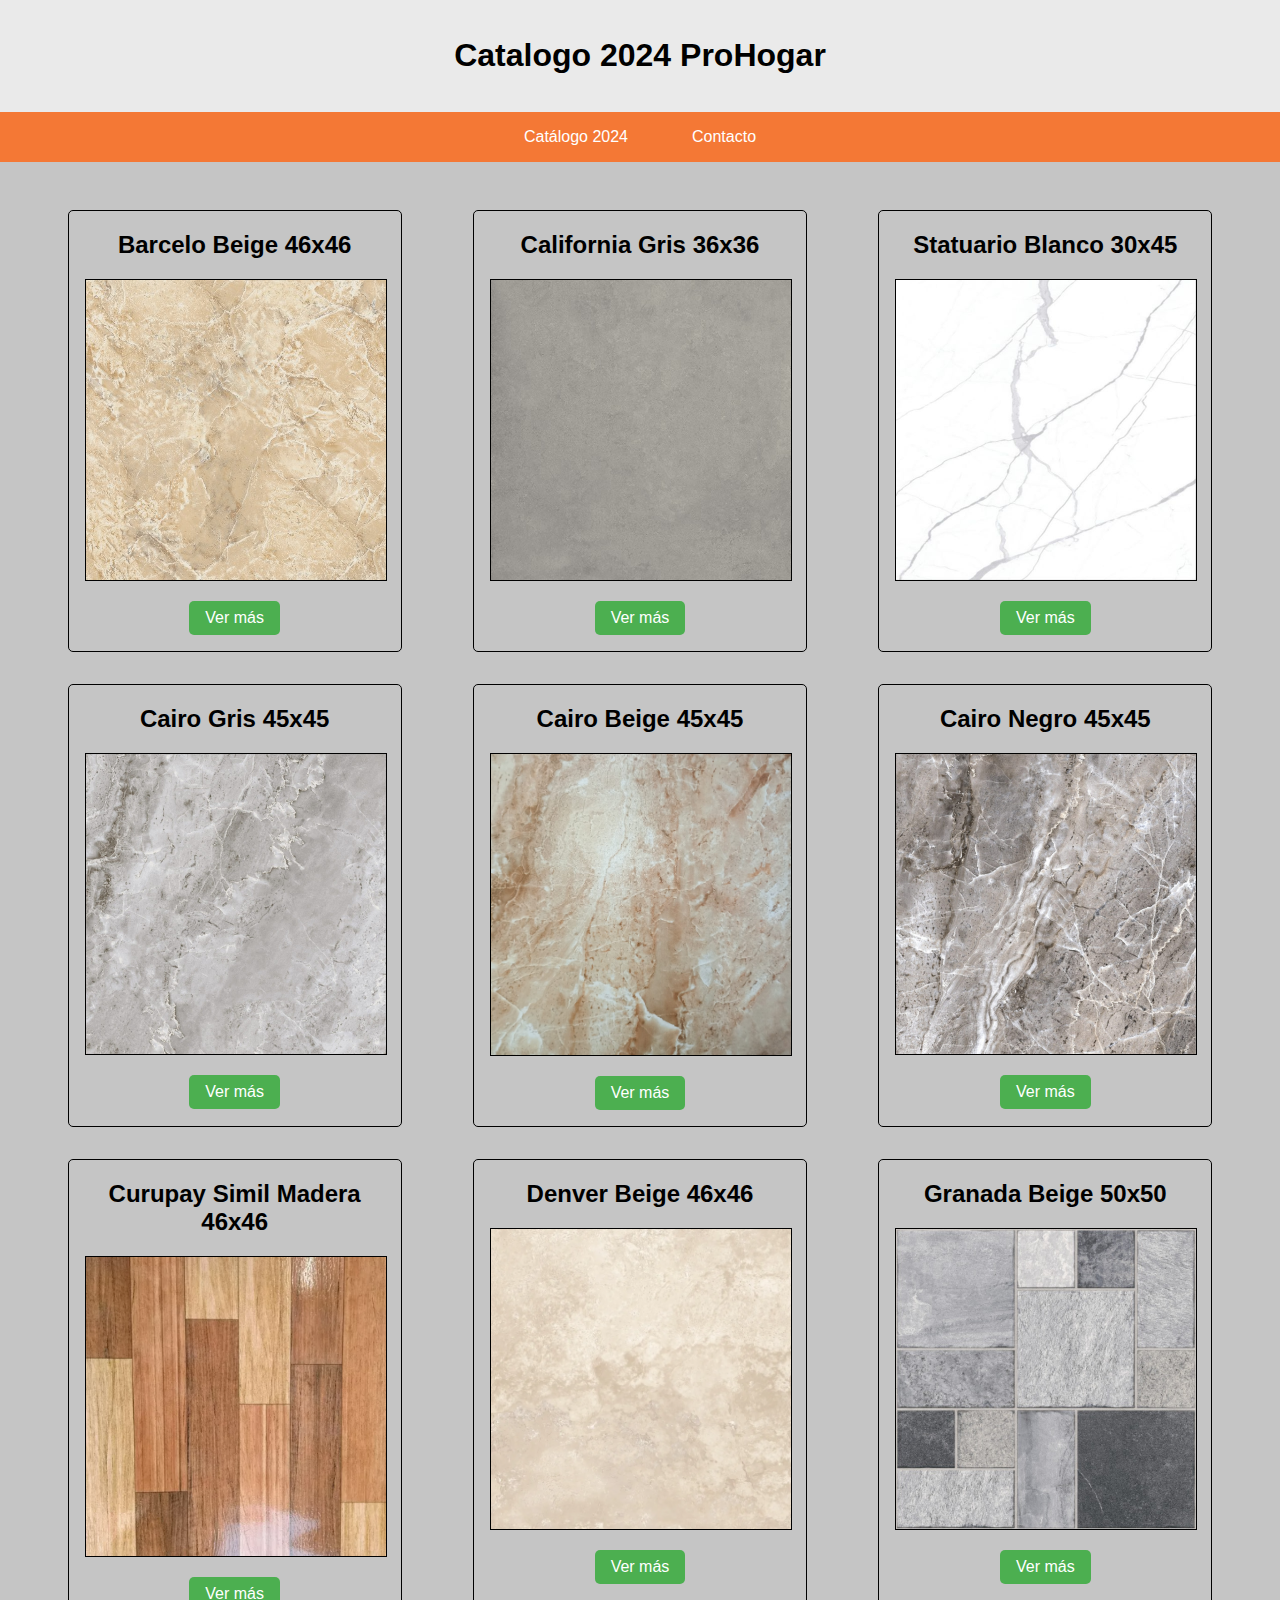
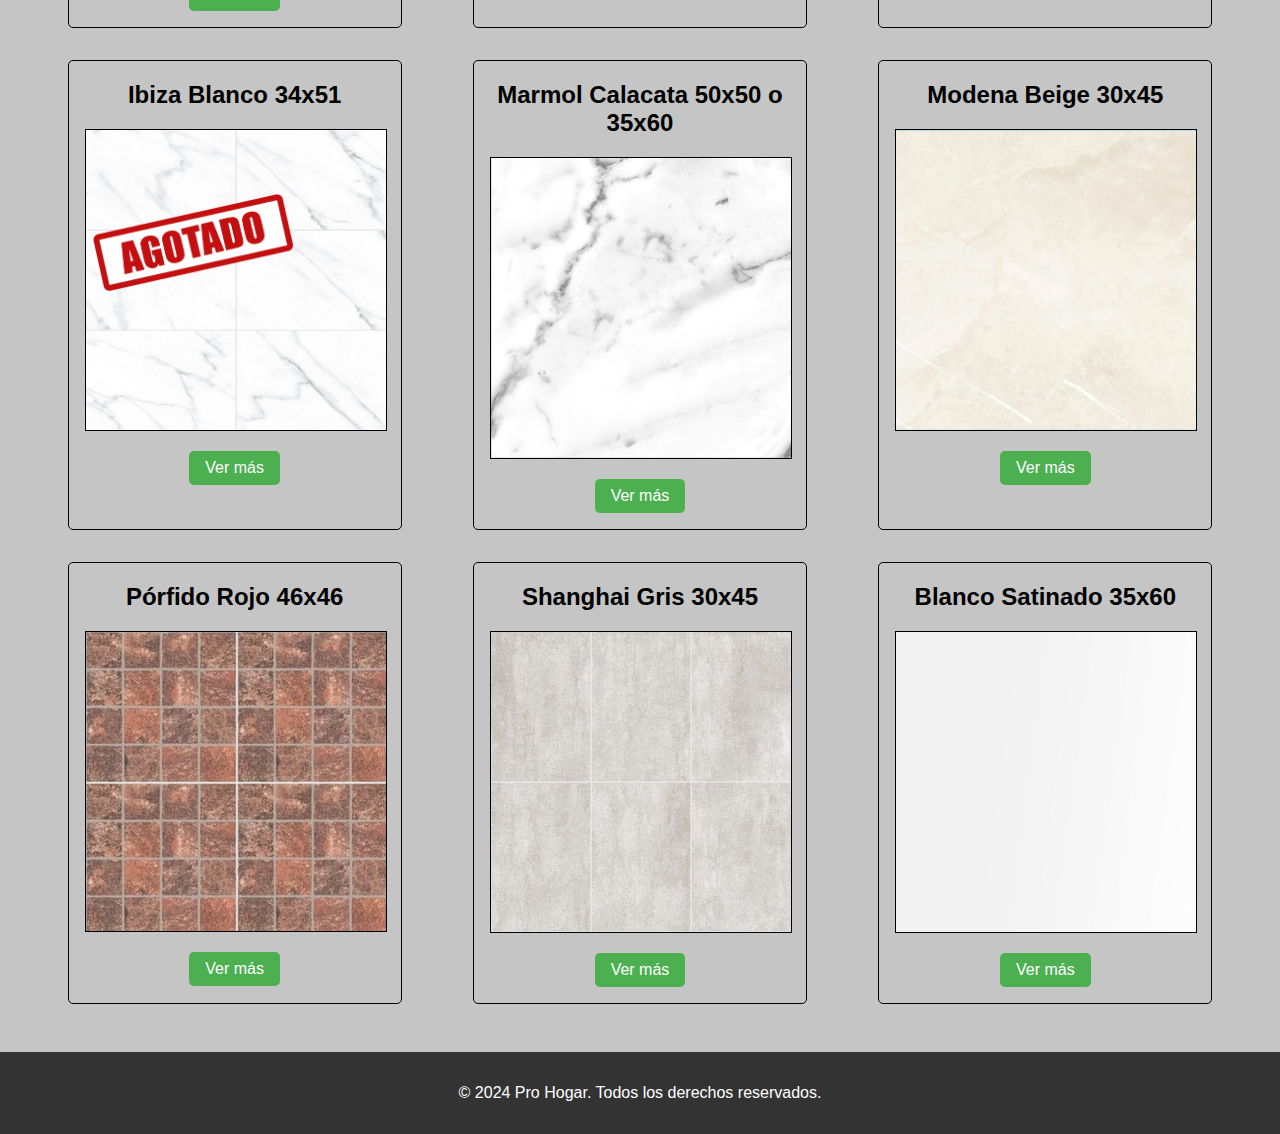
==== commit f7e00ca2: "Se realizo cambio en la pagina diseño y backend" ====
--- a/public/Catalogo2024/index.html
+++ b/public/Catalogo2024/index.html
@@ -20,11 +20,15 @@
             <li><a href="/contacto.html">Contacto</a></li>
     </ul>
 </nav>
+
+<style>
+    
+</style>
 <main>
 <section class="product-list">
     <!-- Barcelo Beige -->
     <article class="product-item">
-        <h2>Barcelo Beige</h2>
+        <h2>Barcelo Beige 46x46</h2>
         <img src="imagenes/barcelosbeigecara01.png" alt="Barcelo Beige">
         <button onclick="openModal('modal1')">Ver más</button>
 
@@ -32,7 +36,7 @@
     <div id="modal1" class="modal">
     <div class="modal-content">
     <div class="modal-header">
-    <h2>Barcelo Beige</h2>
+    <h2>Barcelo Beige 46x46</h2>
     <span class="close" onclick="closeModal('modal1')">&times;</span>
     </div>
     <div class="modal-body">
@@ -52,36 +56,77 @@
         <span class="dot" onclick="currentSlide(4)"></span>
         <span class="dot" onclick="currentSlide(5)"></span>
     </div>
-    <p>Uso: Piso Junta: 3mm Acabado: Brillante Textura: Liso Revestimiento mínimo: 3mm</p>
+    <div>
+        <div class="">
+        </div>
+    
+    </div>
+
     </div>
     <div class="modal-footer">
     <button onclick="closeModal('modal1')">Cerrar</button>
     </div>
     </div>
     </div>
-    </article>
-    <!-- Blanco Satinado -->
-    <article class="product-item">
-        <h2>Blanco Satinado</h2>
-        <img src="imagenes/blancosatinado.png" alt="Blanco Satinado">
-        
-        <button onclick="openModal('modal2')">Ver más</button>
-    
-        <!-- Ventana emergente (modal) -->
-        <div id="modal2" class="modal">
-            <div class="modal-content">
-                <div class="modal-header">
-                    <h2>Blanco Satinado</h2>
-                    <span class="close" onclick="closeModal('modal2')">&times;</span>
-                </div>
-                <div class="modal-body">
-                    <div class="carousel">
-                        <img src="imagenes/BlancoSatinado/blancosatinado1.png" alt="Blanco Satinado" class="carousel-image">
-                        <img src="imagenes/BlancoSatinado/blancosatinado2.png" alt="Blanco Satinado" class="carousel-image">
-                        <img src="imagenes/BlancoSatinado/blancosatinado3.png" alt="Blanco Satinado" class="carousel-image">
-                        <img src="imagenes/BlancoSatinado/blancosatinado4.png" alt="Blanco Satinado" class="carousel-image">
-                        <img src="imagenes/BlancoSatinado/blancosatinado5.png" alt="Blanco Satinado" class="carousel-image">
-                        <img src="imagenes/BlancoSatinado/blancosatinado6.png" alt="Blanco Satinado" class="carousel-image">
+    </article>  
+    <!-- California Gris -->
+    <article class="product-item">
+        <h2>California Gris 36x36</h2>
+        <img src="imagenes/californiagriscara01.png" alt="California Gris">
+        
+        <button onclick="openModal('modal5')">Ver más</button>
+    
+        <!-- Ventana emergente (modal) -->
+        <div id="modal5" class="modal">
+            <div class="modal-content">
+                <div class="modal-header">
+                    <h2>California Gris 36x36</h2>
+                    <span class="close" onclick="closeModal('modal5')">&times;</span>
+                </div>
+                <div class="modal-body">
+                    <div class="carousel">
+                        <img src="imagenes/CaliforniaGris/californiagris1.png" alt="California Gris" class="carousel-image">
+                        <img src="imagenes/CaliforniaGris/californiagris2.png" alt="California Gris" class="carousel-image" style="display:none;">
+                        <img src="imagenes/CaliforniaGris/californiagris3.png" alt="California Gris" class="carousel-image" style="display:none;">
+                        <img src="imagenes/CaliforniaGris/californiagris4.png" alt="California Gris" class="carousel-image" style="display:none;">
+                        <a class="prev" onclick="changeSlide(-1)">&#10094;</a>
+                        <a class="next" onclick="changeSlide(1)">&#10095;</a>
+                    </div>
+                    <div class="carousel-indicators">
+                        <span class="dot" onclick="currentSlide(1)"></span>
+                        <span class="dot" onclick="currentSlide(2)"></span>
+                        <span class="dot" onclick="currentSlide(3)"></span>
+                        <span class="dot" onclick="currentSlide(4)"></span>
+                    </div>
+                    
+                </div>
+                <div class="modal-footer">
+                    <button onclick="closeModal('modal5')">Cerrar</button>
+                </div>
+            </div>
+        </div>
+    </article>
+    <!-- Statuario Blanco -->
+    <article class="product-item">
+        <h2>Statuario Blanco 30x45</h2>
+        <img src="imagenes/statuario-blanco-placa.png" alt="Statuario Blanco">
+        <button onclick="openModal('modal14')">Ver más</button>
+    
+        <div id="modal14" class="modal">
+            <div class="modal-content">
+                <div class="modal-header">
+                    <h2>Statuario Blanco 30x45</h2>
+                    <span class="close" onclick="closeModal('modal14')">&times;</span>
+                </div>
+                <div class="modal-body">
+                    <div class="carousel">
+                        <img src="imagenes/StautarioBlanco/statuarioblanco1.png" alt="porfido" class="carousel-image">
+                        <img src="imagenes/StautarioBlanco/statuarioblanco2.png" alt="porfido" class="carousel-image" style="display:none;"> 
+                        <img src="imagenes/StautarioBlanco/statuarioblanco3.png" alt="porfido" class="carousel-image" style="display:none;">
+                        <img src="imagenes/StautarioBlanco/statuarioblanco4.png" alt="porfido" class="carousel-image" style="display:none;">
+                        <img src="imagenes/StautarioBlanco/statuarioblanco5.png" alt="porfido" class="carousel-image" style="display:none;">
+
+
                         <a class="prev" onclick="changeSlide(-1)">&#10094;</a>
                         <a class="next" onclick="changeSlide(1)">&#10095;</a>
                     </div>
@@ -91,19 +136,18 @@
                         <span class="dot" onclick="currentSlide(3)"></span>
                         <span class="dot" onclick="currentSlide(4)"></span>
                         <span class="dot" onclick="currentSlide(5)"></span>
-                        <span class="dot" onclick="currentSlide(6)"></span>
-                    </div>
-                    <p>Uso: Piso Junta: 3mm Acabado: Brillante Textura: Liso Revestimiento mínimo: 3mm</p>
-                </div>
-                <div class="modal-footer">
-                    <button onclick="closeModal('modal2')">Cerrar</button>
+                    </div>
+       
+                </div>
+                <div class="modal-footer">
+                    <button onclick="closeModal('modal14')">Cerrar</button>
                 </div>
             </div>
         </div>
     </article>
     <!-- Cairo Gris -->
     <article class="product-item">
-        <h2>Cairo Gris</h2>
+        <h2>Cairo Gris 45x45</h2>
         <img src="imagenes/cairo-gris-placa.png" alt="Cairo Gris">
         
         <button onclick="openModal('modal4')">Ver más</button>
@@ -112,7 +156,7 @@
         <div id="modal4" class="modal">
             <div class="modal-content">
                 <div class="modal-header">
-                    <h2>Cairo Gris</h2>
+                    <h2>Cairo Gris 45x45</h2>
                     <span class="close" onclick="closeModal('modal4')">&times;</span>
                 </div>
                 <div class="modal-body">
@@ -130,7 +174,7 @@
                         <span class="dot" onclick="currentSlide(3)"></span>
                         <span class="dot" onclick="currentSlide(4)"></span>
                     </div>
-                    <p>Uso: Piso Junta: 3mm Acabado: Brillante Textura: Liso Revestimiento mínimo: 3mm</p>
+                   
                 </div>
                 <div class="modal-footer">
                     <button onclick="closeModal('modal4')">Cerrar</button>
@@ -138,9 +182,46 @@
             </div>
         </div>
     </article>
+    <!-- Cairo Beige -->
+    <article class="product-item">
+        <h2>Cairo Beige 45x45</h2>
+        <img src="imagenes/cairobeige.jpg" alt="Cairo Gris">
+        
+        <button onclick="openModal('modal4')">Ver más</button>
+    
+        <!-- Ventana emergente (modal) -->
+        <div id="modal4" class="modal">
+            <div class="modal-content">
+                <div class="modal-header">
+                    <h2>Cairo Beige 45x45</h2>
+                    <span class="close" onclick="closeModal('modal4')">&times;</span>
+                </div>
+                <div class="modal-body">
+                    <div class="carousel">
+                        <img src="imagenes/CairoGris/cairo-gris1.jpg" alt="Cairo Negro" class="carousel-image">
+                        <img src="imagenes/CairoGris/cairo-gris2.jpg" alt="Cairo Negro" class="carousel-image" style="display:none;">
+                        <img src="imagenes/CairoGris/cairo-gris3.jpg" alt="Cairo Negro" class="carousel-image" style="display:none;">
+                        <img src="imagenes/CairoGris/cairo-gris4.jpg" alt="Cairo Negro" class="carousel-image" style="display:none;">
+                        <a class="prev" onclick="changeSlide(-1)">&#10094;</a>
+                        <a class="next" onclick="changeSlide(1)">&#10095;</a>
+                    </div>
+                    <div class="carousel-indicators">
+                        <span class="dot" onclick="currentSlide(1)"></span>
+                        <span class="dot" onclick="currentSlide(2)"></span>
+                        <span class="dot" onclick="currentSlide(3)"></span>
+                        <span class="dot" onclick="currentSlide(4)"></span>
+                    </div>
+                  
+                </div>
+                <div class="modal-footer">
+                    <button onclick="closeModal('modal4')">Cerrar</button>
+                </div>
+            </div>
+        </div>
+    </article>
     <!-- Cairo Negro -->
     <article class="product-item">
-        <h2>Cairo Negro</h2>
+        <h2>Cairo Negro 45x45</h2>
         <img src="imagenes/cairo-negro-placa.png" alt="Cairo Negro">
         
         <button onclick="openModal('modal3')">Ver más</button>
@@ -149,7 +230,7 @@
         <div id="modal3" class="modal">
             <div class="modal-content">
                 <div class="modal-header">
-                    <h2>Cairo Negro</h2>
+                    <h2>Cairo Negro 45x45</h2>
                     <span class="close" onclick="closeModal('modal3')">&times;</span>
                 </div>
                 <div class="modal-body">
@@ -167,7 +248,6 @@
                         <span class="dot" onclick="currentSlide(3)"></span>
                         <span class="dot" onclick="currentSlide(4)"></span>
                     </div>
-                    <p>Uso: Piso Junta: 3mm Acabado: Brillante Textura: Liso Revestimiento mínimo: 3mm</p>
                 </div>
                 <div class="modal-footer">
                     <button onclick="closeModal('modal3')">Cerrar</button>
@@ -175,46 +255,9 @@
             </div>
         </div>
     </article>
-    <!-- California Gris -->
-    <article class="product-item">
-        <h2>California Gris</h2>
-        <img src="imagenes/californiagriscara01.png" alt="California Gris">
-        
-        <button onclick="openModal('modal5')">Ver más</button>
-    
-        <!-- Ventana emergente (modal) -->
-        <div id="modal5" class="modal">
-            <div class="modal-content">
-                <div class="modal-header">
-                    <h2>California Gris</h2>
-                    <span class="close" onclick="closeModal('modal5')">&times;</span>
-                </div>
-                <div class="modal-body">
-                    <div class="carousel">
-                        <img src="imagenes/CaliforniaGris/californiagris1.png" alt="California Gris" class="carousel-image">
-                        <img src="imagenes/CaliforniaGris/californiagris2.png" alt="California Gris" class="carousel-image" style="display:none;">
-                        <img src="imagenes/CaliforniaGris/californiagris3.png" alt="California Gris" class="carousel-image" style="display:none;">
-                        <img src="imagenes/CaliforniaGris/californiagris4.png" alt="California Gris" class="carousel-image" style="display:none;">
-                        <a class="prev" onclick="changeSlide(-1)">&#10094;</a>
-                        <a class="next" onclick="changeSlide(1)">&#10095;</a>
-                    </div>
-                    <div class="carousel-indicators">
-                        <span class="dot" onclick="currentSlide(1)"></span>
-                        <span class="dot" onclick="currentSlide(2)"></span>
-                        <span class="dot" onclick="currentSlide(3)"></span>
-                        <span class="dot" onclick="currentSlide(4)"></span>
-                    </div>
-                    <p>Uso: Piso Junta: 3mm Acabado: Brillante Textura: Liso Revestimiento mínimo: 3mm</p>
-                </div>
-                <div class="modal-footer">
-                    <button onclick="closeModal('modal5')">Cerrar</button>
-                </div>
-            </div>
-        </div>
-    </article>
     <!-- Curupay Simil Madera -->
     <article class="product-item">
-        <h2>Curupay Simil Madera</h2>
+        <h2>Curupay Simil Madera 46x46</h2>
         <img src="imagenes/curupay.png" alt="Curupay Simil Madera">
         
         <button onclick="openModal('modal6')">Ver más</button>
@@ -223,7 +266,7 @@
         <div id="modal6" class="modal">
             <div class="modal-content">
                 <div class="modal-header">
-                    <h2>Curupay Simil Madera</h2>
+                    <h2>Curupay Simil Madera 46x46</h2>
                     <span class="close" onclick="closeModal('modal6')">&times;</span>
                 </div>
                 <div class="modal-body">
@@ -241,7 +284,6 @@
                         <span class="dot" onclick="currentSlide(3)"></span>
                         <span class="dot" onclick="currentSlide(4)"></span>
                     </div>
-                    <p>Uso: Piso Junta: 3mm Acabado: Brillante Textura: Simil Madera Revestimiento mínimo: 3mm</p>
                 </div>
                 <div class="modal-footer">
                     <button onclick="closeModal('modal6')">Cerrar</button>
@@ -251,7 +293,7 @@
     </article>
     <!-- Denver Beige -->
     <article class="product-item">
-        <h2>Denver Beige</h2>
+        <h2>Denver Beige 46x46</h2>
         <img src="imagenes/denverbeige.png" alt="Denver Beige">
         
         <button onclick="openModal('modal7')">Ver más</button>
@@ -260,7 +302,7 @@
         <div id="modal7" class="modal">
             <div class="modal-content">
                 <div class="modal-header">
-                    <h2>Denver Beige</h2>
+                    <h2>Denver Beige 46x46</h2>
                     <span class="close" onclick="closeModal('modal7')">&times;</span>
                 </div>
                 <div class="modal-body">
@@ -278,7 +320,6 @@
                         <span class="dot" onclick="currentSlide(3)"></span>
                         <span class="dot" onclick="currentSlide(4)"></span>
                     </div>
-                    <p>Uso: Piso Junta: 3mm Acabado: Brillante Textura: Liso Revestimiento mínimo: 3mm</p>
                 </div>
                 <div class="modal-footer">
                     <button onclick="closeModal('modal7')">Cerrar</button>
@@ -288,7 +329,7 @@
     </article>
     <!-- Granada Beige -->
     <article class="product-item">
-        <h2>Granada Beige</h2>
+        <h2>Granada Beige 50x50</h2>
         <img src="imagenes/granadabeige.png" alt="Granada Beige">      
         <button onclick="openModal('modal8')">Ver más</button>
     
@@ -296,7 +337,7 @@
         <div id="modal8" class="modal">
             <div class="modal-content">
                 <div class="modal-header">
-                    <h2>Granada Beige</h2>
+                    <h2>Granada Beige 50x50</h2>
                     <span class="close" onclick="closeModal('modal8')">&times;</span>
                 </div>
                 <div class="modal-body">
@@ -314,7 +355,6 @@
                         <span class="dot" onclick="currentSlide(3)"></span>
                         <span class="dot" onclick="currentSlide(4)"></span>
                     </div>
-                    <p>Uso: Piso Junta: 3mm Acabado: Brillante Textura: Liso Revestimiento mínimo: 3mm</p>
                 </div>
                 <div class="modal-footer">
                     <button onclick="closeModal('modal8')">Cerrar</button>
@@ -324,15 +364,17 @@
     </article>
     <!-- Ibiza Blanco -->
     <article class="product-item">
-        <h2>Ibiza Blanco</h2>
+        <h2>Ibiza Blanco 34x51</h2>
+        <img src="imagenes/agotado.png" alt="agotado" class="agotado" style="border:0;">
         <img src="imagenes/paoibiza34x51.png" alt="Ibiza Blanco">
+        
         <button onclick="openModal('modal9')">Ver más</button>
     
         <!-- Ventana emergente (modal) -->
         <div id="modal9" class="modal">
             <div class="modal-content">
                 <div class="modal-header">
-                    <h2>Ibiza Blanco</h2>
+                    <h2>Ibiza Blanco 34x51</h2>
                     <span class="close" onclick="closeModal('modal9')">&times;</span>
                 </div>
                 <div class="modal-body">
@@ -350,7 +392,6 @@
                         <span class="dot" onclick="currentSlide(3)"></span>
                         <span class="dot" onclick="currentSlide(4)"></span>
                     </div>
-                    <p>Uso: Piso Junta: 3mm Acabado: Brillante Textura: Liso Revestimiento mínimo: 3mm</p>
                 </div>
                 <div class="modal-footer">
                     <button onclick="closeModal('modal9')">Cerrar</button>
@@ -360,7 +401,7 @@
     </article>
     <!-- Mármol Calacata -->
     <article class="product-item">
-        <h2>Marmol Calacata</h2>
+        <h2>Marmol Calacata 50x50 o 35x60</h2>
         <img src="imagenes/calacta-placa.png" alt="Ibiza Blanco">      
         <button onclick="openModal('modal10')">Ver más</button>
     
@@ -368,7 +409,7 @@
         <div id="modal10" class="modal">
             <div class="modal-content">
                 <div class="modal-header">
-                    <h2>Marmol Calacata</h2>
+                    <h2>Marmol Calacata 50x50 o 35x60</h2>
                     <span class="close" onclick="closeModal('modal10')">&times;</span>
                 </div>
                 <div class="modal-body">
@@ -386,7 +427,6 @@
                         <span class="dot" onclick="currentSlide(3)"></span>
                         <span class="dot" onclick="currentSlide(4)"></span>
                     </div>
-                    <p>Uso: Piso Junta: 3mm Acabado: Brillante Textura: Liso Revestimiento mínimo: 3mm</p>
                 </div>
                 <div class="modal-footer">
                     <button onclick="closeModal('modal10')">Cerrar</button>
@@ -396,7 +436,7 @@
     </article>
     <!-- Modena Beige -->
     <article class="product-item">
-        <h2>Modena Beige</h2>
+        <h2>Modena Beige 30x45</h2>
         <img src="imagenes/modenabeige.png" alt="Ibiza Blanco"> 
         <button onclick="openModal('modal11')">Ver más</button>
     
@@ -404,7 +444,7 @@
         <div id="modal11" class="modal">
             <div class="modal-content">
                 <div class="modal-header">
-                    <h2>Modena Beige</h2>
+                    <h2>Modena Beige 30x45</h2>
                     <span class="close" onclick="closeModal('modal11')">&times;</span>
                 </div>
                 <div class="modal-body">
@@ -422,7 +462,6 @@
                         <span class="dot" onclick="currentSlide(3)"></span>
                         <span class="dot" onclick="currentSlide(4)"></span>
                     </div>
-                    <p>Uso: Piso Junta: 3mm Acabado: Brillante Textura: Liso Revestimiento mínimo: 3mm</p>
                 </div>
                 <div class="modal-footer">
                     <button onclick="closeModal('modal11')">Cerrar</button>
@@ -432,15 +471,17 @@
     </article>
     <!-- Pórfido Rojo --> 
     <article class="product-item">
-        <h2>Pórfido Rojo</h2>
+        <h2>Pórfido Rojo 46x46</h2>
+        <!--<img src="imagenes/agotado.png" alt="agotado" class="agotado" style="border: 0;">--> 
         <img src="imagenes/porfido.png" alt="porfido"> 
+        
         <button onclick="openModal('modal12')">Ver más</button>
     
         <!-- Ventana emergente (modal) -->
         <div id="modal12" class="modal">
             <div class="modal-content">
                 <div class="modal-header">
-                    <h2>Pórfido Rojo</h2>
+                    <h2>Pórfido Rojo 46x46</h2>
                     <span class="close" onclick="closeModal('modal12')">&times;</span>
                 </div>
                 <div class="modal-body">
@@ -458,7 +499,7 @@
                         <span class="dot" onclick="currentSlide(3)"></span>
                         <span class="dot" onclick="currentSlide(4)"></span>
                     </div>
-                    <p>Uso: Piso Junta: 3mm Acabado: Brillante Textura: Liso Revestimiento mínimo: 3mm</p>
+      
                 </div>
                 <div class="modal-footer">
                     <button onclick="closeModal('modal12')">Cerrar</button>
@@ -468,7 +509,7 @@
     </article>
     <!-- Shanghai Gris -->
     <article class="product-item">
-    <h2>Shanghai Gris</h2>
+    <h2>Shanghai Gris 30x45</h2>
     <img src="imagenes/shangai34x51panelweb.png" alt="Shanghai Gris">
     
     <button onclick="openModal('modal13')">Ver más</button>
@@ -476,7 +517,7 @@
     <div id="modal13" class="modal">
         <div class="modal-content">
             <div class="modal-header">
-                <h2>Shanghai Gris</h2>
+                <h2>Shanghai Gris 30x45</h2>
                 <span class="close" onclick="closeModal('modal13')">&times;</span>
             </div>
             <div class="modal-body">
@@ -494,7 +535,7 @@
                     <span class="dot" onclick="currentSlide(3)"></span>
                     <span class="dot" onclick="currentSlide(4)"></span>
                 </div>
-                <p>Uso: Piso Junta: 3mm Acabado: Brillante Textura: Liso Revestimiento mínimo: 3mm</p>
+
             </div>
             <div class="modal-footer">
                 <button onclick="closeModal('modal13')">Cerrar</button>
@@ -502,27 +543,28 @@
         </div>
     </div>
     </article>
-    <!-- Statuario Blanco -->
-    <article class="product-item">
-        <h2>Statuario Blanco</h2>
-        <img src="imagenes/statuario-blanco-placa.png" alt="Statuario Blanco">
-        <button onclick="openModal('modal14')">Ver más</button>
-    
-        <div id="modal14" class="modal">
-            <div class="modal-content">
-                <div class="modal-header">
-                    <h2>Statuario Blanco</h2>
-                    <span class="close" onclick="closeModal('modal14')">&times;</span>
-                </div>
-                <div class="modal-body">
-                    <div class="carousel">
-                        <img src="imagenes/StautarioBlanco/statuarioblanco1.png" alt="porfido" class="carousel-image">
-                        <img src="imagenes/StautarioBlanco/statuarioblanco2.png" alt="porfido" class="carousel-image" style="display:none;"> 
-                        <img src="imagenes/StautarioBlanco/statuarioblanco3.png" alt="porfido" class="carousel-image" style="display:none;">
-                        <img src="imagenes/StautarioBlanco/statuarioblanco4.png" alt="porfido" class="carousel-image" style="display:none;">
-                        <img src="imagenes/StautarioBlanco/statuarioblanco5.png" alt="porfido" class="carousel-image" style="display:none;">
-
-
+    <!-- Blanco Satinado -->
+    <article class="product-item">
+        <h2>Blanco Satinado 35x60</h2>
+        <img src="imagenes/blancosatinado.png" alt="Blanco Satinado">
+        
+        <button onclick="openModal('modal2')">Ver más</button>
+    
+        <!-- Ventana emergente (modal) -->
+        <div id="modal2" class="modal">
+            <div class="modal-content">
+                <div class="modal-header">
+                    <h2>Blanco Satinado 35x60</h2>
+                    <span class="close" onclick="closeModal('modal2')">&times;</span>
+                </div>
+                <div class="modal-body">
+                    <div class="carousel">
+                        <img src="imagenes/BlancoSatinado/blancosatinado1.png" alt="Blanco Satinado" class="carousel-image">
+                        <img src="imagenes/BlancoSatinado/blancosatinado2.png" alt="Blanco Satinado" class="carousel-image">
+                        <img src="imagenes/BlancoSatinado/blancosatinado3.png" alt="Blanco Satinado" class="carousel-image">
+                        <img src="imagenes/BlancoSatinado/blancosatinado4.png" alt="Blanco Satinado" class="carousel-image">
+                        <img src="imagenes/BlancoSatinado/blancosatinado5.png" alt="Blanco Satinado" class="carousel-image">
+                        <img src="imagenes/BlancoSatinado/blancosatinado6.png" alt="Blanco Satinado" class="carousel-image">
                         <a class="prev" onclick="changeSlide(-1)">&#10094;</a>
                         <a class="next" onclick="changeSlide(1)">&#10095;</a>
                     </div>
@@ -532,15 +574,15 @@
                         <span class="dot" onclick="currentSlide(3)"></span>
                         <span class="dot" onclick="currentSlide(4)"></span>
                         <span class="dot" onclick="currentSlide(5)"></span>
-                    </div>
-                    <p>Uso: Piso Junta: 3mm Acabado: Brillante Textura: Liso Revestimiento mínimo: 3mm</p>
-                </div>
-                <div class="modal-footer">
-                    <button onclick="closeModal('modal14')">Cerrar</button>
-                </div>
-            </div>
-        </div>
-        </article>
+                        <span class="dot" onclick="currentSlide(6)"></span>
+                    </div>
+                </div>
+                <div class="modal-footer">
+                    <button onclick="closeModal('modal2')">Cerrar</button>
+                </div>
+            </div>
+        </div>
+    </article>
 
     
 
--- a/public/Catalogo2024/index.css
+++ b/public/Catalogo2024/index.css
@@ -15,7 +15,7 @@
 nav {
   background-color: #F47835;
   position: relative;
-  color:black;
+  
 }
 
 .menu-icon {
@@ -105,23 +105,36 @@
 
 @media (max-width: 768px) {
   .menu-icon {
-      display: block;
+    display: block;
   }
 
   nav ul {
-      display: none;
-      flex-direction: column;
-      width: 100%;
+    display: none;
+    flex-direction: column;
+    width: 100%;
+  }
+
+  nav ul.show {
+    display: flex;
   }
 
   nav ul li {
-      margin: 0;
-      text-align: center;
+    margin: 0;
+    text-align: center;
   }
 
   nav ul li a {
-      padding: 1rem 0;
-  }
+    padding: 1rem 0;
+  }
+  .agotado{
+    position: relative;
+    width: 290px;
+    border: 0px;
+    text-align: center;
+    padding-top: 65px;
+    padding-left: 8px;
+    border: 0px solid black;
+}
 }
 
 /* Estilos de la ventana emergente (modal) */
@@ -245,4 +258,14 @@
   border-radius: 50%;
   display: inline-block;
   transition: background-color 0.3s ease;
+}
+
+.agotado{
+  position: absolute;
+  width: 200px;
+  border: 0px;
+  text-align: center;
+  padding-top: 65px;
+  padding-left: 8px;
+  border: 0px solid black;
 }